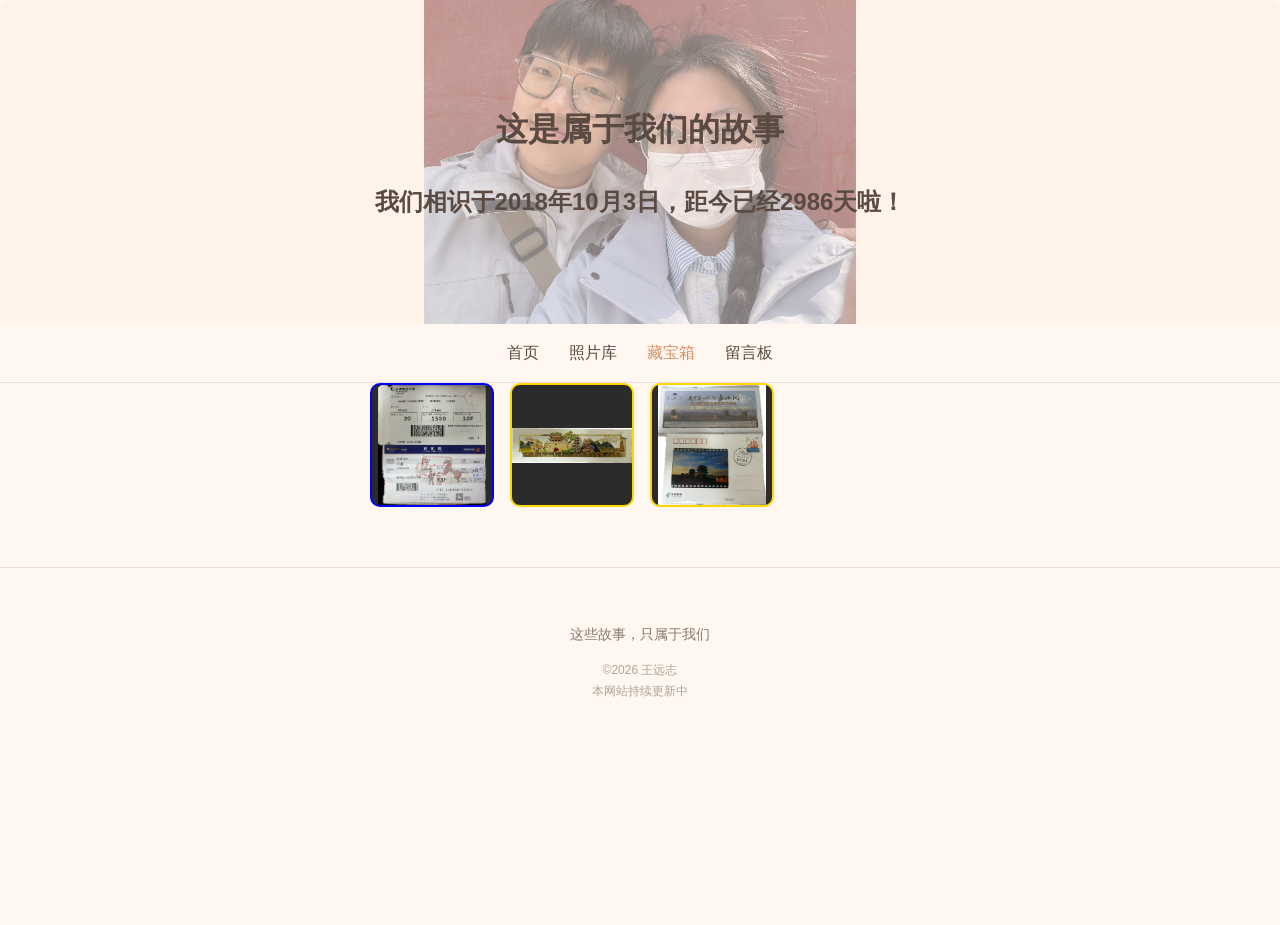
==== pages/items.html @ 4658ed1a "重构完成" ====
<!DOCTYPE html>
<html lang="cn">
<head>
  <meta charset="UTF-8">
  <meta name="viewport" content="width=device-width, initial-scale=1.0">
  <title>藏宝箱</title>
  <link rel="stylesheet" href="../css/items.css">
  <script src="../js/app.js" defer></script>
</head>
<body>
<header>
  <div class="title">
    <h1>这是属于我们的故事</h1>
    <h2>我们相识于2018年10月3日，距今已经<span id="love-days"></span>天啦！</h2>
  </div>
</header>
<nav class="navbar">
  <a href="../index.html">首页</a>
  <a href="photos.html">照片库</a>
  <a href="items.html" class="active">藏宝箱</a>
  <a href="message.html">留言板</a>
</nav>
<main>
  <div class="inventory">
    <div class="item rare" data-title="机票" data-desc="我们第一次见面的证明">
      <img src="../img/things/ticket.jpg">
    </div>
    <div class="item legend" data-title="文创品" data-desc="我爱人给我带的礼物">
      <img src="../img/things/wenchuang.jpg">
    </div>
    <div class="item legend" data-title="明信片" data-desc="我爱人给我带来的明信片，每一张都有她排队给我盖的邮戳">
      <img src="../img/things/hagaki.jpg">
    </div>
  </div>
  <!-- 弹窗 -->
  <div class="modal" id="modal">
    <div class="modal-content">
      <h2 id="modal-title"></h2>
      <p id="modal-desc"></p >
    </div>
  </div>
</main>
<footer class="site-footer">
  <p class="footer-line">
    这些故事，只属于我们
  </p>
  <p class="footer-copy">
    &copy;2026 王远志<br>本网站持续更新中
  </p>
</footer>
</body>
</html>
---- css/items.css ----
body{
  font-family:"PingFang SC","Hiragino Sans GB","Microsoft YaHei",sans-serif;
  line-height: 1.8;
  background-color: #fff7f0;
  margin: 0;
  color: #5a4a42;
}
.title{
  background-image: url(../img/photos/renai.jpg);
  background-size: contain;
  background-repeat: no-repeat;
  background-position: center;
  padding: 80px 20px;
  border-radius: 12px;
  text-align: center;
  color: #5a4a42;
  position: relative;
}
.title::before{
  content: "";
  position: absolute;
  inset: 0;
  background: rgba(255,240,230,0.5);
  border-radius: 10px;
}
.title h1,.title h2{
  position: relative;
  z-index: 1;
}
.navbar {
  display: flex;
  justify-content: center;
  gap: 30px;
  padding: 15px 0;
  background-color: #fff7f0;
  border-bottom: 1px solid #EADFD8;
}
.navbar a {
  text-decoration: none;
  color: #5A4A42;
  font-size: 16px;
  position: relative;
}
.navbar a::after {
  content: "";
  position: absolute;
  left: 0;
  bottom: -5px;
  width: 0;
  height: 2px;
  background: #F2C6A0;
  transition: 0.3s;
}
.navbar a:hover::after {
  width: 100%;
}
.navbar a.active{
  color: #d98c5f;
}
.site-footer{
  text-align: center;
  padding: 40px 20px;
  margin-top: 60px;
  border-top: 1px solid #EADFD8;
}
.footer-line{
  font-size: 14px;
  color: #8c7a70;
  margin-bottom: 10px;
}
.footer-copy{
  font-size: 12px;
  color: #b0a39a;
}
.inventory {
  display: grid;
  grid-template-columns: repeat(4, 120px);
  gap: 20px;
  justify-content: center;
}
.item {
  width: 120px;
  height: 120px;
  background: #2b2b2b;
  border-radius: 10px;
  overflow: hidden;
  cursor: pointer;
  transition: 0.3s;
}
.item img{
  width: 100%;
  height: 100%;
  object-fit: contain;
}
.item:hover {
  transform: scale(1.1);
  box-shadow: 0 0 15px #f2c6a0;
}
.modal {
  display: none;
  position: fixed;
  z-index: 9999;
  top: 0;
  left: 0;
  width: 100%;
  height: 100%;
  background: rgba(0,0,0,0.6);
}
.modal-content {
  background: white;
  padding: 20px;
  width: 300px;
  margin: auto;
  border-radius: 10px;
  max-height: 60vh;
  overflow-y: auto;
  transform: scale(0.8);
  transition: 0.3s;
}
.common { border: 2px solid gray; }
.rare { border: 2px solid blue; }
.legend { border: 2px solid gold; }
.item::after {
  content: attr(data-title);
  position: absolute;
  bottom: -25px;
  opacity: 0;
  transition: 0.3s;
}
.item:hover::after {
  opacity: 1;
}
.modal.show .modal-content {
  transform: scale(1);
}
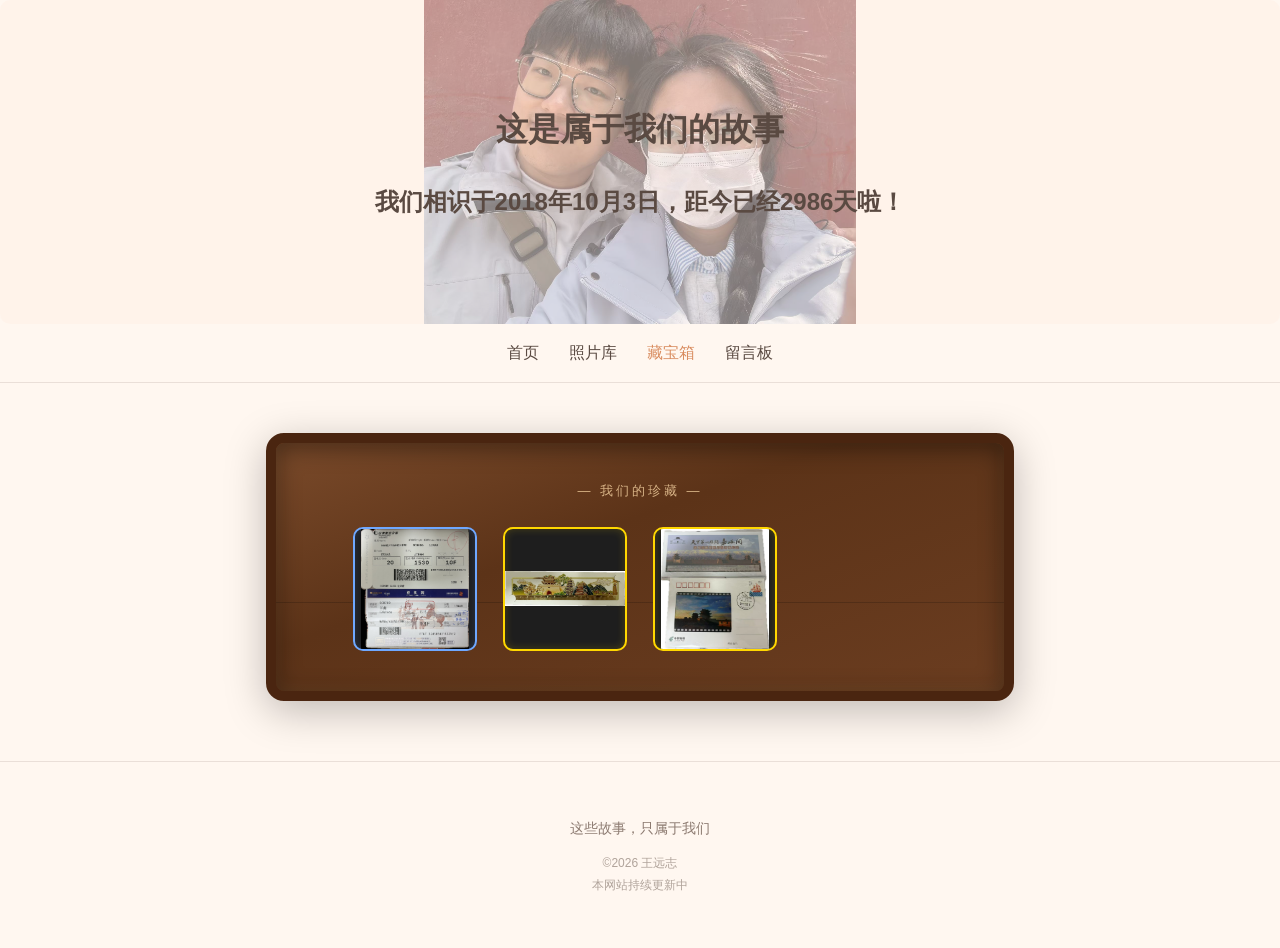
==== commit 1ecde6c5: "藏宝箱页面优化" ====
--- a/pages/items.html
+++ b/pages/items.html
@@ -5,7 +5,9 @@
   <meta name="viewport" content="width=device-width, initial-scale=1.0">
   <title>藏宝箱</title>
   <link rel="stylesheet" href="../css/items.css">
-  <script src="../js/app.js" defer></script>
+  <link rel="icon" href="../img/icons/icon.png">
+  <script src="../js/love-days.js" defer></script>
+  <script src="../js/modal.js" defer></script>
 </head>
 <body>
 <header>
@@ -21,22 +23,31 @@
   <a href="message.html">留言板</a>
 </nav>
 <main>
-  <div class="inventory">
-    <div class="item rare" data-title="机票" data-desc="我们第一次见面的证明">
-      <img src="../img/things/ticket.jpg">
-    </div>
-    <div class="item legend" data-title="文创品" data-desc="我爱人给我带的礼物">
-      <img src="../img/things/wenchuang.jpg">
-    </div>
-    <div class="item legend" data-title="明信片" data-desc="我爱人给我带来的明信片，每一张都有她排队给我盖的邮戳">
-      <img src="../img/things/hagaki.jpg">
+  <div class="cabinet">
+    <div class="cabinet-label">— 我们的珍藏 —</div>
+    <div class="inventory">
+      <div class="item rare" data-title="机票" data-desc="我们第一次见面的证明">
+        <img src="../img/things/ticket.jpg" alt="机票">
+        <span class="item-name">机票</span>
+      </div>
+      <div class="item legend" data-title="文创品" data-desc="我爱人给我带的礼物">
+        <img src="../img/things/wenchuang.jpg" alt="文创品">
+        <span class="item-name">文创品</span>
+      </div>
+      <div class="item legend" data-title="明信片" data-desc="我爱人给我带来的明信片，每一张都有她排队给我盖的邮戳">
+        <img src="../img/things/hagaki.jpg" alt="明信片">
+        <span class="item-name">明信片</span>
+      </div>
     </div>
   </div>
+
   <!-- 弹窗 -->
   <div class="modal" id="modal">
     <div class="modal-content">
+      <button class="modal-close" id="modal-close">×</button>
+      <img id="modal-img" src="" alt="">
       <h2 id="modal-title"></h2>
-      <p id="modal-desc"></p >
+      <p id="modal-desc"></p>
     </div>
   </div>
 </main>
--- a/css/items.css
+++ b/css/items.css
@@ -72,64 +72,185 @@
   font-size: 12px;
   color: #b0a39a;
 }
+/* ===== 柜子容器 ===== */
+.cabinet {
+  max-width: 680px;
+  margin: 50px auto;
+  padding: 36px 24px 40px;
+  background:
+    repeating-linear-gradient(
+      to bottom,
+      transparent,
+      transparent calc(160px - 1px),
+      rgba(0,0,0,0.18) calc(160px - 1px),
+      rgba(0,0,0,0.18) 160px
+    ),
+    linear-gradient(160deg, #7a4a2a 0%, #5c3318 40%, #6b3d20 100%);
+  border: 10px solid #4a2510;
+  border-radius: 18px;
+  box-shadow:
+    inset 0 4px 24px rgba(0,0,0,0.45),
+    inset 0 -4px 12px rgba(255,200,120,0.1),
+    0 10px 40px rgba(0,0,0,0.25);
+  position: relative;
+}
+
+.cabinet-label {
+  text-align: center;
+  color: rgba(255, 220, 170, 0.75);
+  font-size: 13px;
+  letter-spacing: 3px;
+  margin-bottom: 24px;
+}
+
+/* ===== 物品格子 ===== */
 .inventory {
   display: grid;
-  grid-template-columns: repeat(4, 120px);
+  grid-template-columns: repeat(auto-fill, minmax(110px, 130px));
   gap: 20px;
   justify-content: center;
 }
+
 .item {
+  position: relative;
   width: 120px;
   height: 120px;
-  background: #2b2b2b;
+  background: #1e1e1e;
   border-radius: 10px;
   overflow: hidden;
   cursor: pointer;
-  transition: 0.3s;
-}
-.item img{
+  transition: transform 0.25s ease, box-shadow 0.25s ease;
+  justify-self: center;
+}
+
+.item img {
   width: 100%;
   height: 100%;
   object-fit: contain;
-}
+  transition: transform 0.3s ease;
+}
+
 .item:hover {
-  transform: scale(1.1);
-  box-shadow: 0 0 15px #f2c6a0;
-}
+  transform: translateY(-6px) scale(1.05);
+  box-shadow: 0 0 18px rgba(242, 198, 160, 0.7), 0 6px 20px rgba(0,0,0,0.4);
+}
+
+.item:hover img {
+  transform: scale(1.08);
+}
+
+/* 物品名称标签 */
+.item-name {
+  position: absolute;
+  bottom: 0;
+  left: 0;
+  right: 0;
+  background: rgba(0,0,0,0.55);
+  color: #f2c6a0;
+  font-size: 11px;
+  text-align: center;
+  padding: 3px 0;
+  transform: translateY(100%);
+  transition: transform 0.25s ease;
+}
+
+.item:hover .item-name {
+  transform: translateY(0);
+}
+
+/* 稀有度边框 */
+.common { border: 2px solid #888; }
+.rare   { border: 2px solid #6fa8ff; box-shadow: inset 0 0 8px rgba(100,150,255,0.2); }
+.legend { border: 2px solid #ffd700; box-shadow: inset 0 0 8px rgba(255,215,0,0.2); }
+
+/* ===== 弹窗 ===== */
 .modal {
   display: none;
   position: fixed;
   z-index: 9999;
-  top: 0;
-  left: 0;
-  width: 100%;
-  height: 100%;
-  background: rgba(0,0,0,0.6);
-}
+  top: 0; left: 0;
+  width: 100%; height: 100%;
+  background: rgba(0,0,0,0.65);
+  align-items: center;
+  justify-content: center;
+}
+
+.modal.show {
+  display: flex;
+}
+
 .modal-content {
-  background: white;
-  padding: 20px;
-  width: 300px;
-  margin: auto;
-  border-radius: 10px;
-  max-height: 60vh;
-  overflow-y: auto;
-  transform: scale(0.8);
-  transition: 0.3s;
-}
-.common { border: 2px solid gray; }
-.rare { border: 2px solid blue; }
-.legend { border: 2px solid gold; }
-.item::after {
-  content: attr(data-title);
-  position: absolute;
-  bottom: -25px;
+  position: relative;
+  background: rgba(255, 252, 248, 0.95);
+  backdrop-filter: blur(12px);
+  -webkit-backdrop-filter: blur(12px);
+  padding: 28px 24px 24px;
+  width: 320px;
+  max-width: 88vw;
+  border-radius: 16px;
+  border: 1px solid rgba(255,255,255,0.8);
+  box-shadow: 0 16px 48px rgba(0,0,0,0.3);
+  text-align: center;
+  transform: scale(0.85);
   opacity: 0;
-  transition: 0.3s;
-}
-.item:hover::after {
-  opacity: 1;
-}
+  transition: transform 0.3s ease, opacity 0.3s ease;
+}
+
 .modal.show .modal-content {
   transform: scale(1);
-}
+  opacity: 1;
+}
+
+/* 弹窗图片 */
+#modal-img {
+  width: 100%;
+  max-height: 260px;
+  object-fit: contain;
+  border-radius: 10px;
+  background: #1e1e1e;
+  margin-bottom: 16px;
+}
+
+#modal-title {
+  font-size: 18px;
+  color: #5a4a42;
+  margin: 0 0 8px;
+}
+
+#modal-desc {
+  font-size: 14px;
+  color: #7a6a62;
+  line-height: 1.7;
+  margin: 0;
+}
+
+/* 关闭按钮 */
+.modal-close {
+  position: absolute;
+  top: 10px; right: 14px;
+  background: none;
+  border: none;
+  font-size: 22px;
+  color: #b0a39a;
+  cursor: pointer;
+  line-height: 1;
+  transition: color 0.2s;
+}
+.modal-close:hover { color: #5a4a42; }
+
+/* ===== 移动端适配 ===== */
+@media (max-width: 480px) {
+  .cabinet {
+    margin: 20px 12px;
+    padding: 24px 12px 28px;
+    border-width: 6px;
+  }
+  .inventory {
+    grid-template-columns: repeat(auto-fill, minmax(90px, 110px));
+    gap: 12px;
+  }
+  .item {
+    width: 100px;
+    height: 100px;
+  }
+}
